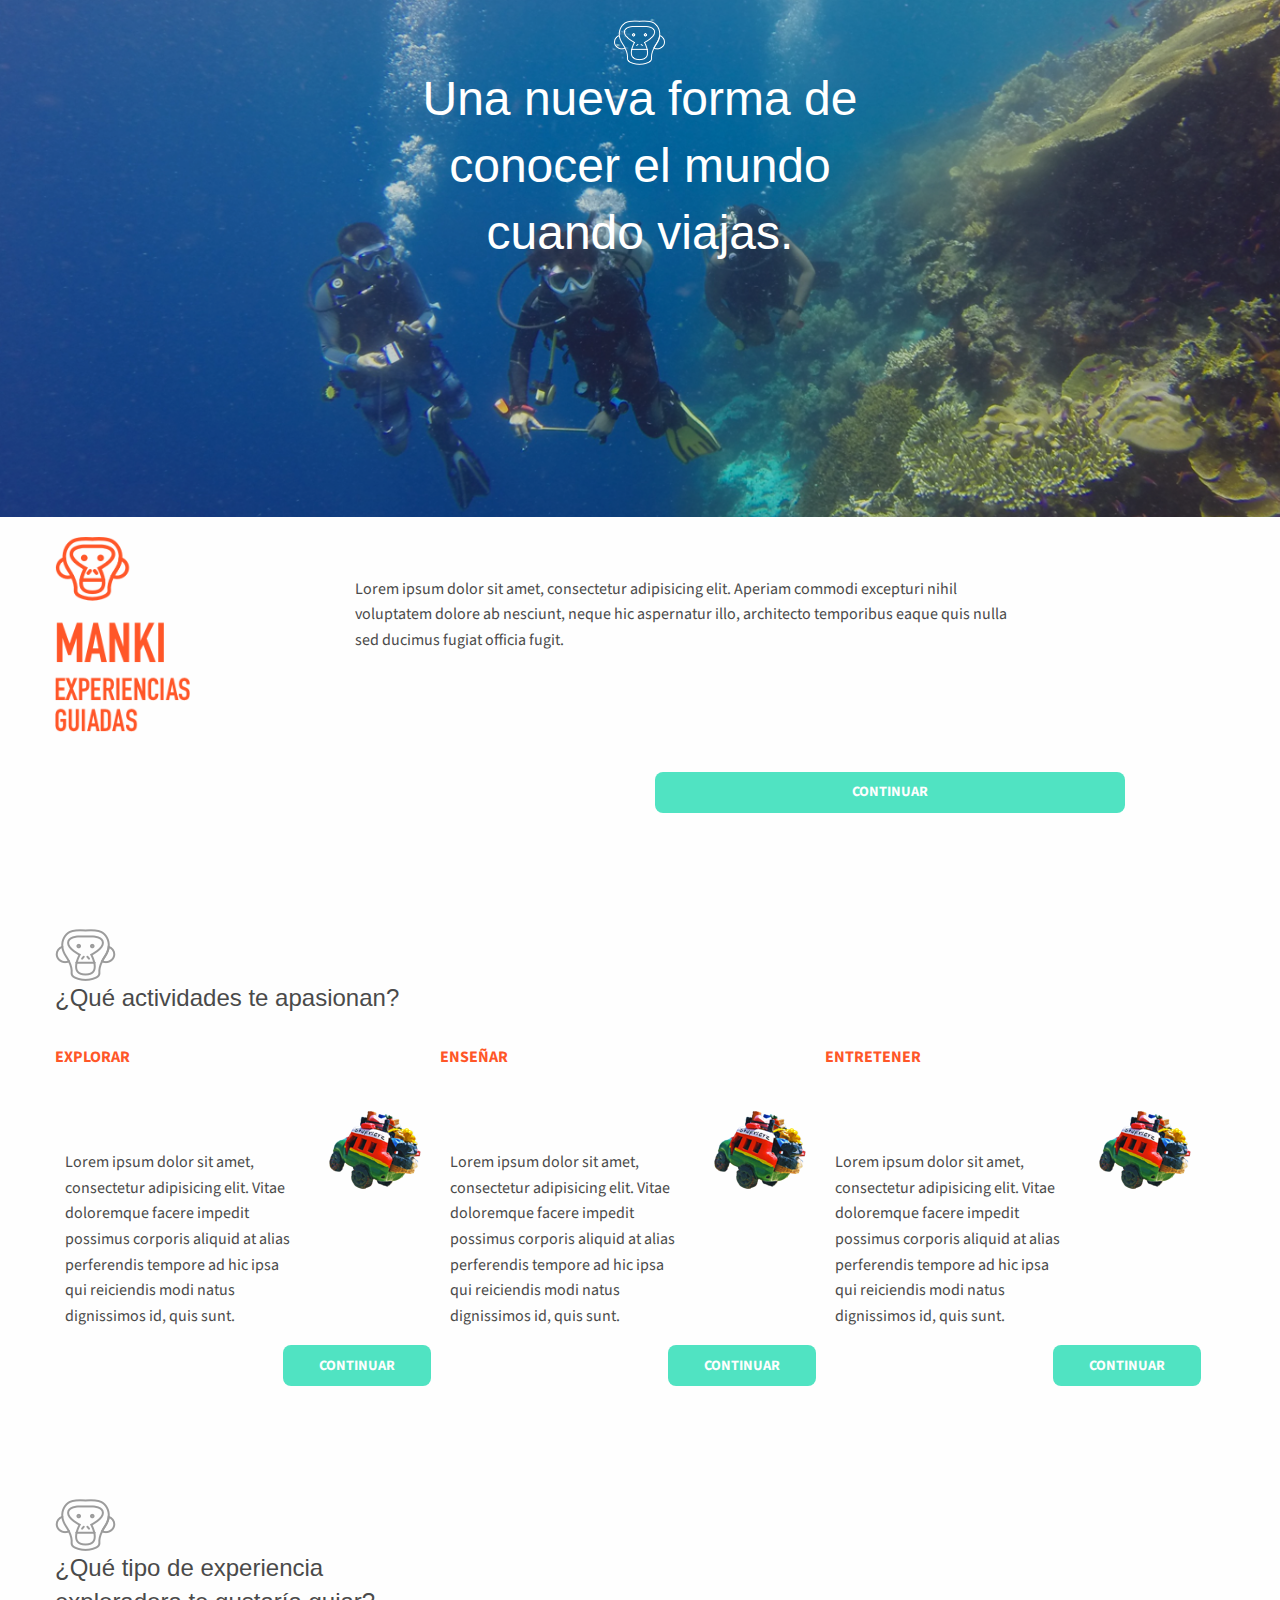
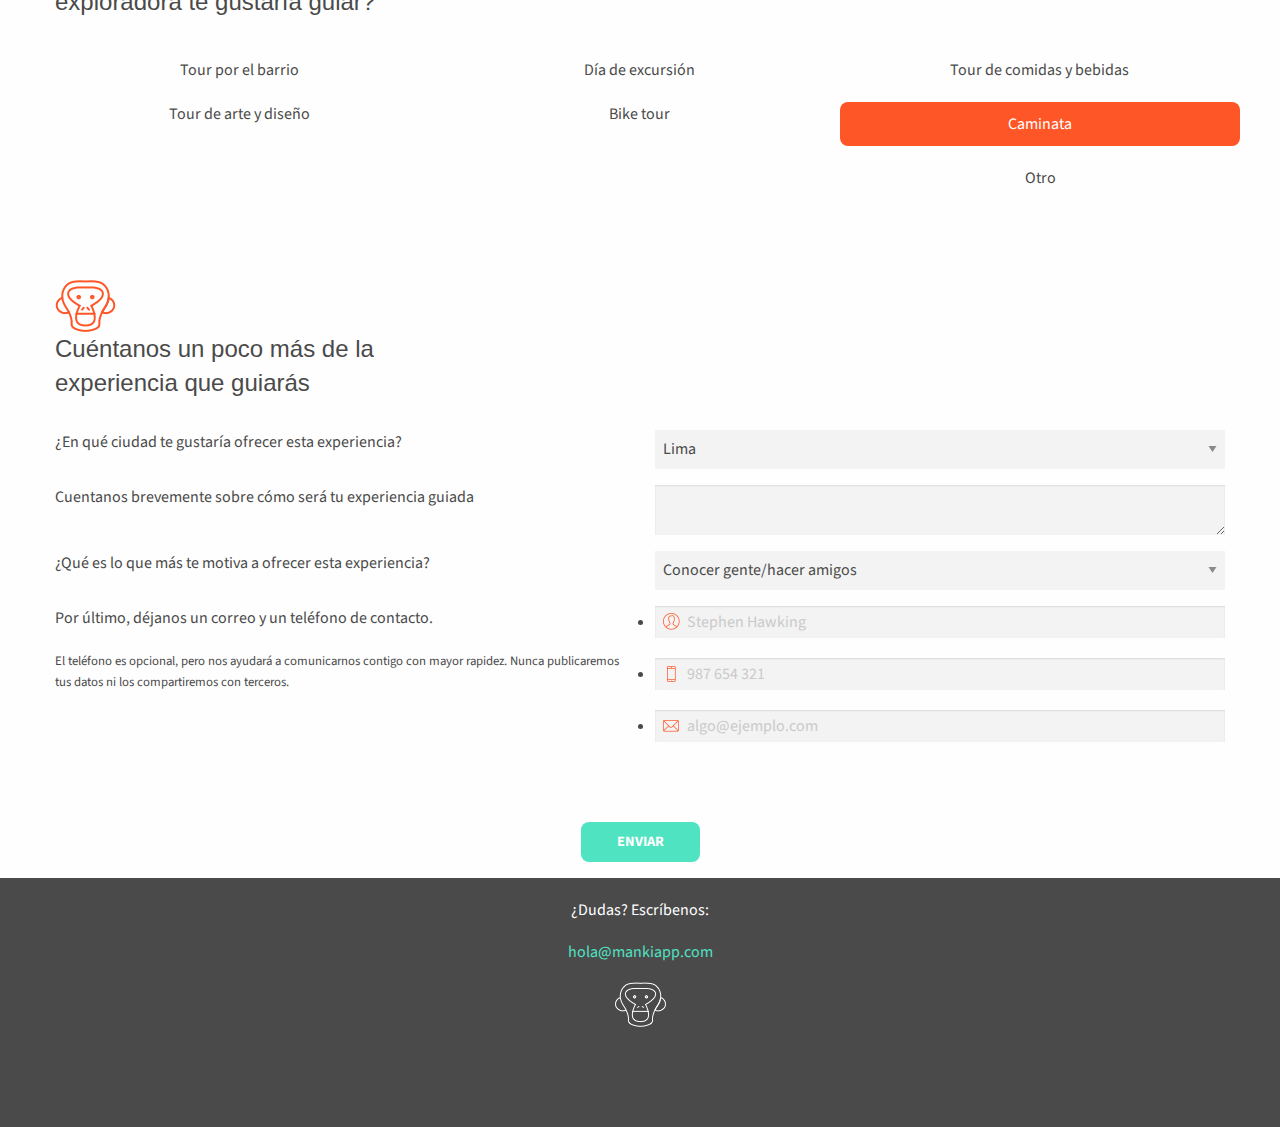
==== index.html @ 26b62fc5 "initial" ====
<!DOCTYPE html>
<html lang="es">
<head>
	<meta charset="UTF-8">
	<title>Manki Landing</title>
	<meta name="viewport" content="initial-scale=1, maximum-scale=1">
	<link href='https://fonts.googleapis.com/css?family=Source+Sans+Pro' rel='stylesheet' type='text/css'>
	<link rel="stylesheet" href="css/foundation.min.css">
	<link rel="stylesheet" href="css/main.css">
</head>
<body>
	<div class="main">
		<header>
			<div class="row">
				<div class="small-10 small-offset-1 column text-center">
					<div class="logo">
						<picture>
							<source srcset="img/manki_logo_blanco_2x.png" media="(min-width: 40em)">
							<img srcset="img/manki_logo_blanco.png" alt="Manki Logo">
						</picture>
					</div>
					<h1>
						Una nueva forma de <br>
						conocer el mundo <br>
						cuando viajas.
					</h1>
				</div>
			</div>
		</header>
		<section name="about">
			<div class="row">
				<div class="small-3 column">
					<img src="img/manki_exp_guiadas.png" alt="manki experiencias guiadas">
				</div>
				<div class="small-9 medium-7 column end">
					<p>Lorem ipsum dolor sit amet, consectetur adipisicing elit. Aperiam commodi excepturi nihil voluptatem dolore ab nesciunt, neque hic aspernatur illo, architecto temporibus eaque quis nulla sed ducimus fugiat officia fugit.</p>
				</div>
			</div>
			<div class="row">
				<div class="small-8 small-offset-2 medium-5 medium-offset-6 column end text-center">
					<button class="button success expanded" type="button">CONTINUAR</button>
				</div>				
			</div>
		</section>
		<section name="activity">
			<div class="row">
				<div class="small-12 column text-center medium-text-left">
					<picture class="hide-for-small-only">
							<source srcset="img/manki_logo_negro_2x.png" media="(min-width: 64em)">
							<img srcset="img/manki_logo_negro.png"  alt="logo negro">
					</picture>
					
					<h1>¿Qué actividades te apasionan?</h1>
				</div>
				<div class="small-12 column">
					<div class="row">
						<div class="small-12 column">
							<div class="tabs-element">
								<div class="tabs-menu">
									<ul>
										<li>
											<a href="" class="active">EXPLORAR</a>
										</li>
										<li class="text-center">
											<a href="">ENSEÑAR</a>
										</li>
										<li class="text-right">
											<a href="">ENTRETENER</a>
										</li>
									</ul>
								</div>
								<div class="tabs-content-element">
									<div class="content show">
										<div class="row">
											<div class="small-8 column">
												<p>Lorem ipsum dolor sit amet, consectetur adipisicing elit. Vitae doloremque facere impedit possimus corporis aliquid at alias perferendis tempore ad hic ipsa qui reiciendis modi natus dignissimos id, quis sunt.</p>
											</div>
											<div class="small-4 column">
												<img src="img/carrito.png" alt="">
											</div>
											<div class="small-12 column text-right">
												<button class="button success" type="button">CONTINUAR</button>
											</div>											
										</div>
									</div>
									<div class="content">
										<div class="row">
											<div class="small-8 column">
												<p>Lorem ipsum dolor sit amet, consectetur adipisicing elit. Vitae doloremque facere impedit possimus corporis aliquid at alias perferendis tempore ad hic ipsa qui reiciendis modi natus dignissimos id, quis sunt.</p>
											</div>
											<div class="small-4 column">
												<img src="img/carrito.png" alt="">
											</div>
											<div class="small-12 column text-right">
												<button class="button success" type="button">CONTINUAR</button>
											</div>											
										</div>
									</div>
									<div class="content">
										<div class="row">
											<div class="small-8 column">
												<p>Lorem ipsum dolor sit amet, consectetur adipisicing elit. Vitae doloremque facere impedit possimus corporis aliquid at alias perferendis tempore ad hic ipsa qui reiciendis modi natus dignissimos id, quis sunt.</p>
											</div>
											<div class="small-4 column">
												<img src="img/carrito.png" alt="">
											</div>
											<div class="small-12 column text-right">
												<button class="button success" type="button">CONTINUAR</button>
											</div>
										</div>
									</div>												
								</div>
							</div>						
						</div>
					</div>
					<div class="row" name="experience-type">
						<div class="small-12 column text-center medium-text-left">
							<picture >
									<source srcset="img/manki_logo_negro_2x.png" media="(min-width: 40em)">
									<img srcset="img/manki_logo_negro.png" alt="logo negro">
							</picture>							
							<h1>
								¿Qué tipo de experiencia <br>
								exploradora te gustaría guiar?
							</h1>
						</div>
						<div class="small-12 column text-center">
							<div class="row list">
								<div class="small-12 medium-4 column item">
									<a href="">Tour por el barrio</a>
								</div>
								<div class="small-12 medium-4 column item">
									<a href="">Día de excursión</a>
								</div>
								<div class="small-12  medium-4 column item">
									<a href="">Tour de comidas y bebidas</a>
								</div>
								<div class="small-12 medium-4 column item">
									<a href="">Tour de arte y diseño</a>
								</div>
								<div class="small-12 medium-4 column item">
									<a href="">Bike tour</a>
								</div>
								<div class="small-12 medium-4 column item active">
									<a href="">Caminata</a>
								</div>
								<div class="small-12 medium-4 medium-offset-8 column item">
									<a href="">Otro</a>
								</div>
							</div>
						</div>
					</div>					
				</div>
			</div>
		</section>
		<section name="instructor-about">
			<div class="row">
				<div class="small-12 column text-center medium-text-left">
					<div class="logo">						
						<picture >
								<source srcset="img/manki_logo_naranja_2x.png" media="(min-width: 40em)">
								<img srcset="img/manki_logo_naranja.png" alt="logo manki rojo">
						</picture>						
					</div>
					<h1>
						Cuéntanos un poco más de la <br>
						experiencia que guiarás
					</h1>
				</div>
			</div>
			<div class="row">
				<div class="small-12 medium-6 column text-center medium-text-left">
					<p class="subtitle">
						¿En qué ciudad te gustaría ofrecer esta experiencia?
					</p>
				</div>
				<div class="small-12 medium-6 column">
					<select name="ciudad" id="">
						<option value="0">Lima</option>
					</select>
				</div>
			</div>
			<div class="row">
				<div class="small-12 medium-6 column text-center medium-text-left">
					<p class="subtitle">
						Cuentanos brevemente sobre cómo será tu experiencia guiada
					</p>
				</div>
				<div class="small-12 medium-6 column">
					<textarea name="desc" placeholder="Ej: Haré un tour por mi barrio, mostrando los lugares que cuentan historias de mi ciudad. Además, invitaré un plato típico.">
					</textarea>
				</div>
			</div>
			<div class="row">
				<div class="small-12 medium-6 column text-center medium-text-left">
					<p class="subtitle">
						¿Qué es lo que más te motiva a ofrecer esta experiencia?
					</p>
				</div>
				<div class="small-12 medium-6 column text-center medium-text-left">
					<select name="motive" id="">
						<option value="0">Conocer gente/hacer amigos</option>
					</select>
				</div>
			</div>
			<div class="row">
				<div class="small-12 medium-6 column text-center medium-text-left">
					<p class="title">Por último, déjanos un correo y un teléfono de contacto.</p>
					<p>El teléfono es opcional, pero nos ayudará a comunicarnos contigo con mayor rapidez.
						Nunca publicaremos tus datos ni los compartiremos con terceros.
					</p>
				</div>
				<div class="small-12 medium-6 column">
					<ul>
						<li>
							<div class="input">
								<div class="clearbox"></div>
								<i class="icon user"></i>
								<input type="text" name="name" required placeholder="Stephen Hawking">
							</div>
						</li>
						<li>
							<div class="input">
								<i class="icon phone"></i>
								<input type="text" name="phone" required placeholder="987 654 321">
							</div>
						</li>
						<li>
							<div class="input">
								<i class="icon email"></i>
								<input type="email" name="mail" required placeholder="algo@ejemplo.com">
							</div>
						</li>
					</ul>
				</div>
				<div class="small-12 text-center">
					<button class="button success" type="button">ENVIAR</button>
				</div>
			</div>
		</section>
		<footer>
			<div class="row">
				<div class="small-12 column text-center">
					<p>¿Dudas? Escríbenos:</p>
					<p>hola@mankiapp.com</p>
					<div class="logo">
						<picture >
								<source srcset="img/manki_logo_blanco_2x.png" media="(min-width: 40em)">
								<img srcset="img/manki_logo_blanco.png" alt="logo manki blanco">
						</picture>						
					</div>
				</div>
			</div>
		</footer>
	</div>
	<script src="js/picture.min.js"></script>
</body>
</html>
---- css/main.css ----
button {
  background-color: #50e3c2 !important;
  border-radius: 8px !important;
  padding-left: 35px !important;
  padding-right: 35px !important;
  width: auto;
  font-weight: bold;
}
input,
textarea,
select {
  background-color: #f3f3f3 !important;
  color: #4a4a4a !important;
  border: 0 !important ;
}
input {
  padding-left: 20px;
}
ul {
  margin: 0;
  padding: 0;
}
ul li {
  margin-bottom: 20px;
}
.input {
  height: 32px;
  width: 100%;
  position: relative;
}
.input .icon,
.input input {
  height: 32px;
}
.input .icon {
  width: 32px;
  position: absolute;
  top: 0;
  left: 0;
  background-repeat: no-repeat;
  background-position: center center;
}
.input .icon.email {
  background-image: url(../img/email_icon.png);
}
.input .icon.phone {
  background-image: url(../img/phone_icon.png);
}
.input .icon.user {
  background-image: url(../img/user_icon.png);
}
.input input {
  width: 100%;
  margin: 0;
  padding: 0;
  text-indent: 32px;
}
.tabs-element {
  border: 0 !important;
}
.tabs-element .tabs-menu li {
  display: inline-block;
  width: 33%;
  margin-right: -4px;
  font-weight: bold;
  border-bottom: 0 !important;
  color: inherit;
}
.tabs-element .tabs-menu li a {
  color: #d3d3d3;
}
.tabs-element .tabs-menu li a.active {
  color: #ff5628;
}
.tabs-element .tabs-content-element .content {
  display: none;
}
.tabs-element .tabs-content-element .content p {
  margin-top: 40px;
}
.tabs-element .tabs-content-element .content.show {
  display: block;
}
body,
html {
  font-size: 16px;
  color: #4a4a4a;
  font-family: 'Source Sans Pro', sans-serif;
}
.main header {
  padding-top: 20px;
  background-image: url(../img/header_bg.png);
  background-repeat: no-repeat;
  background-size: 100%;
  color: white;
}
.main header h1 {
  margin-bottom: 250px;
}
.main [name="about"] {
  padding-top: 20px;
}
.main [name="about"] img {
  width: 50%;
}
.main [name="about"] button {
  margin-top: 40px;
}
.main [name="experience-type"] {
  margin-top: 80px;
}
.main [name="experience-type"] .item {
  margin-top: 10px;
  margin-bottom: 10px;
  border-bottom: 1px dotted #4a4a4a;
}
.main [name="experience-type"] .item a {
  color: #4a4a4a;
}
.main [name="experience-type"] .item.active {
  padding: 10px;
  border-radius: 8px;
  background-color: #ff5628;
}
.main [name="experience-type"] .item.active a {
  color: white;
}
.main [name="experience-type"] .item:first-child {
  margin-top: 0;
}
.main [name="instructor-about"] {
  padding-top: 80px;
}
.main [name="instructor-about"] h1 {
  font-size: 1rem;
}
.main [name="instructor-about"] p.title {
  margin-bottom: 20px;
  margin-top: 30px;
}
.main [name="instructor-about"] p.title + p {
  font-size: 0.8rem;
}
.main [name="instructor-about"] p.subtitle {
  margin-top: 25px;
  margin-bottom: 15px;
}
.main [name="activity"] {
  padding-top: 100px;
}
.main [name="activity"] h1 {
  font-size: 1rem;
  margin-bottom: 30px;
}
.main [name="activity"] li {
  padding-bottom: 10px;
  border-bottom: 1px dotted #4a4a4a;
}
.main [name="activity"] li:last-child {
  border-bottom: 0;
}
.main footer {
  background-color: #4a4a4a;
  padding-top: 20px;
}
.main footer p {
  color: white;
}
.main footer p + p {
  color: #50e3c2;
}
.main footer .logo {
  margin-bottom: 100px;
}
@media screen and (min-width: 40em) {
  .main header {
    background-image: url(../img/header_bg_2x.png);
  }
  .main [name="about"] p {
    margin-top: 40px;
  }
  .main [name="instructor-about"] h1 {
    font-size: 1.5rem;
    margin-bottom: 30px;
  }
  .main [name="instructor-about"] p.subtitle {
    margin: 0;
    height: 32px;
  }
  .main [name="instructor-about"] p.title {
    margin-top: 0;
  }
  .main [name="instructor-about"] button {
    margin-top: 60px;
  }
  .main [name="experience-type"] h1 {
    font-size: 1.5rem;
  }
  .main [name="experience-type"] .item {
    border-bottom: 0;
  }
  .main [name="experience-type"] .item:first-child {
    margin-top: 10px;
  }
}
@media screen and (min-width: 64em) {
  .tabs-element .tabs-menu li {
    text-align: left;
  }
  .tabs-element .tabs-menu li a {
    color: #ff5628;
  }
  .tabs-element .tabs-content-element .content {
    display: inline-block !important;
    width: 33%;
    margin-right: -4px;
    padding: 10px;
  }
  .main [name="activity"] h1 {
    font-size: 1.5rem;
  }
}
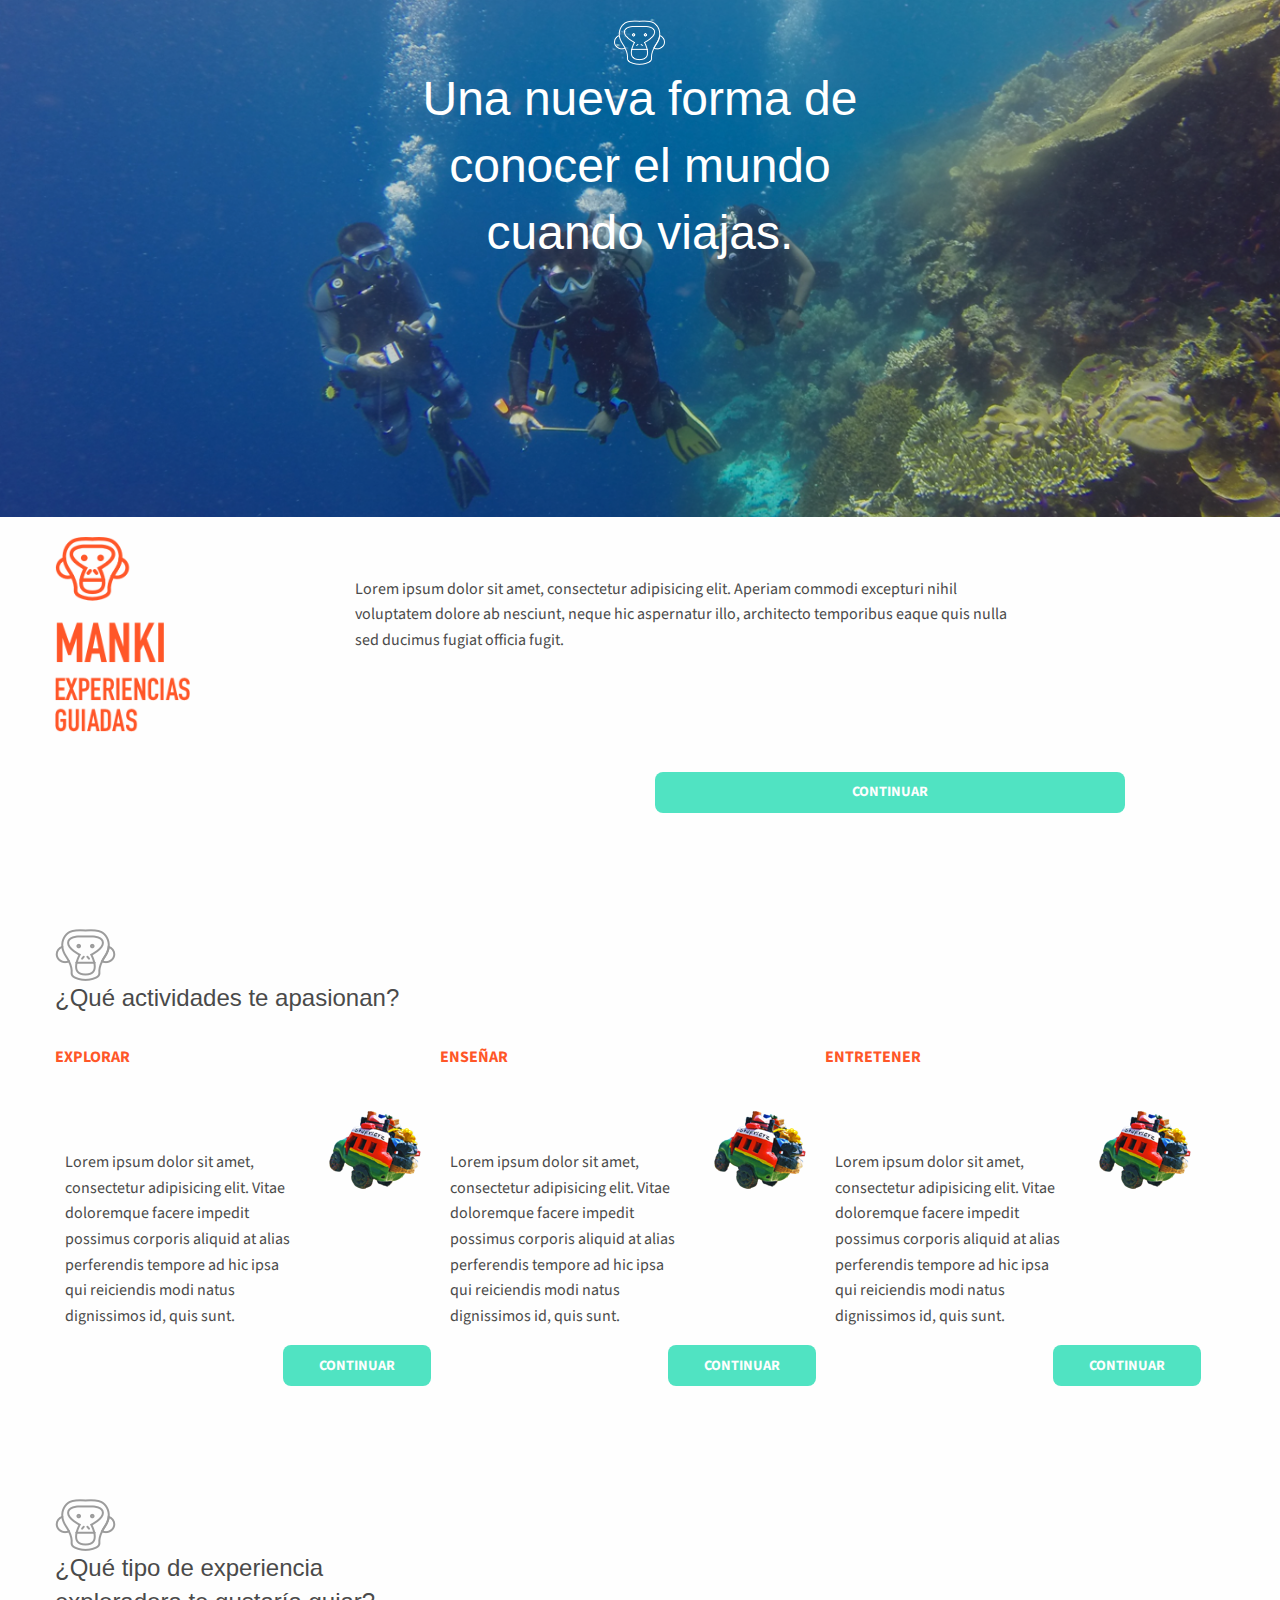
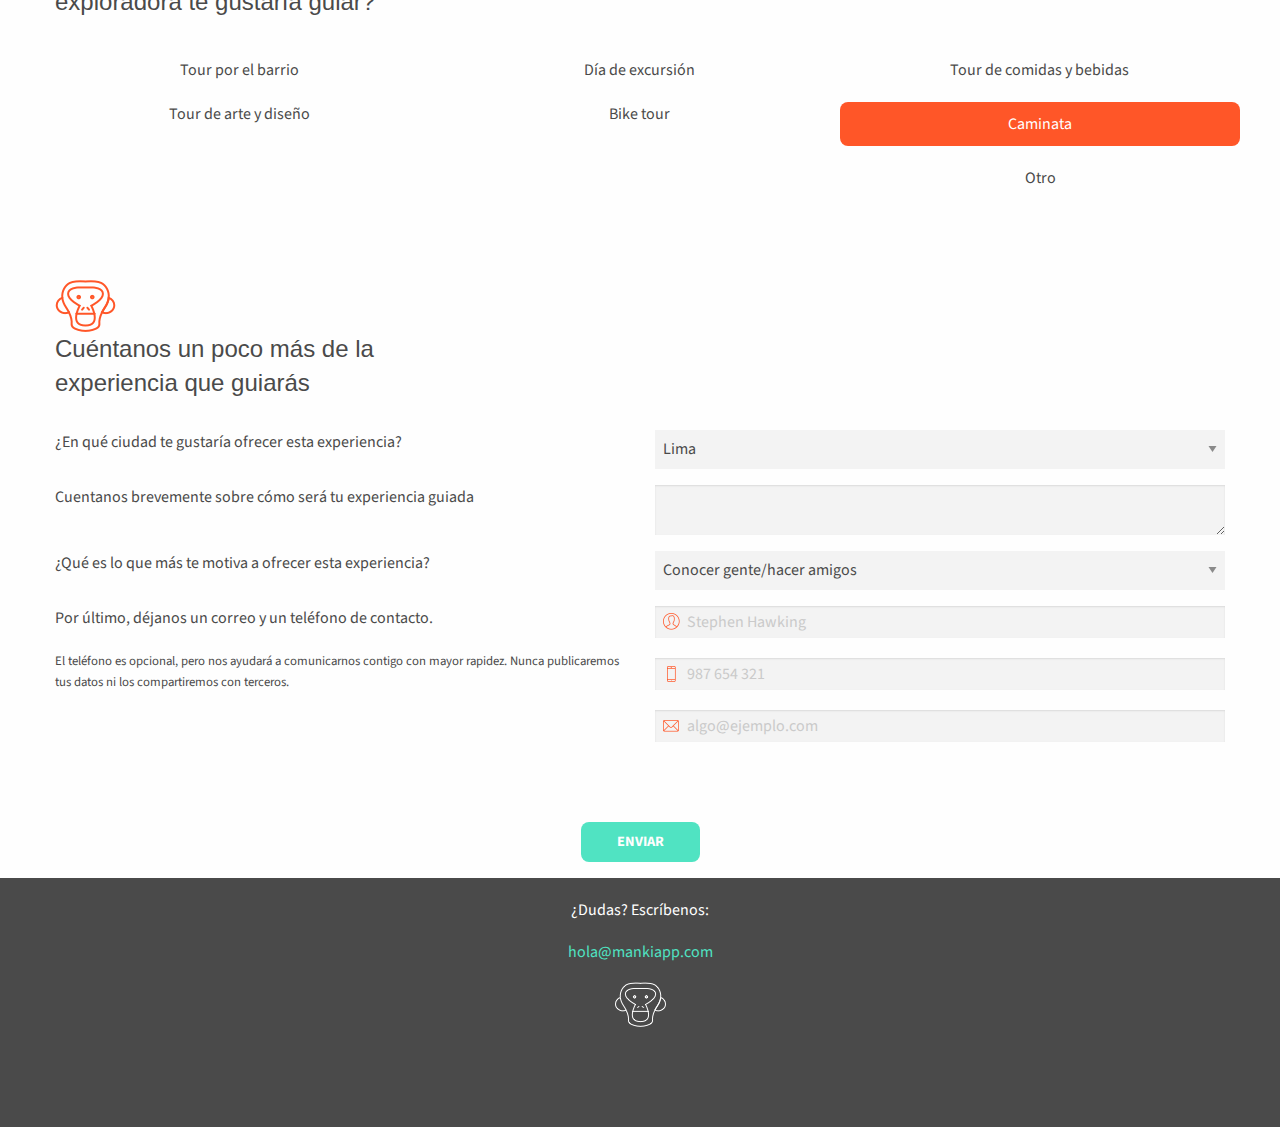
==== commit 1fab2dc8: "registro base en parse" ====
--- a/index.html
+++ b/index.html
@@ -9,7 +9,7 @@
 	<link rel="stylesheet" href="css/main.css">
 </head>
 <body>
-	<div class="main">
+	<form method="POST" action="#" class="main">
 		<header>
 			<div class="row">
 				<div class="small-10 small-offset-1 column text-center">
@@ -59,13 +59,13 @@
 								<div class="tabs-menu">
 									<ul>
 										<li>
-											<a href="" class="active">EXPLORAR</a>
+											<a href="#" class="active">EXPLORAR</a>
 										</li>
 										<li class="text-center">
-											<a href="">ENSEÑAR</a>
+											<a href="#">ENSEÑAR</a>
 										</li>
 										<li class="text-right">
-											<a href="">ENTRETENER</a>
+											<a href="#">ENTRETENER</a>
 										</li>
 									</ul>
 								</div>
@@ -79,7 +79,7 @@
 												<img src="img/carrito.png" alt="">
 											</div>
 											<div class="small-12 column text-right">
-												<button class="button success" type="button">CONTINUAR</button>
+												<button class="button success" type="button" onclick="user.setActivity('explorar')">CONTINUAR</button>
 											</div>											
 										</div>
 									</div>
@@ -92,7 +92,7 @@
 												<img src="img/carrito.png" alt="">
 											</div>
 											<div class="small-12 column text-right">
-												<button class="button success" type="button">CONTINUAR</button>
+												<button class="button success" type="button" onclick="user.setActivity('enseñar')">CONTINUAR</button>
 											</div>											
 										</div>
 									</div>
@@ -105,7 +105,7 @@
 												<img src="img/carrito.png" alt="">
 											</div>
 											<div class="small-12 column text-right">
-												<button class="button success" type="button">CONTINUAR</button>
+												<button class="button success" type="button" onclick="user.setActivity('entretener')">CONTINUAR</button>
 											</div>
 										</div>
 									</div>												
@@ -234,7 +234,7 @@
 					</ul>
 				</div>
 				<div class="small-12 text-center">
-					<button class="button success" type="button">ENVIAR</button>
+					<button class="button success" type="submit">ENVIAR</button>
 				</div>
 			</div>
 		</section>
@@ -252,7 +252,124 @@
 				</div>
 			</div>
 		</footer>
-	</div>
+	</form>
 	<script src="js/picture.min.js"></script>
+	<script src="http://www.parsecdn.com/js/parse-latest.js"></script>
+	<script>
+		Parse.initialize('myAppId')
+		Parse.serverURL='http://54.175.72.64:1337/parse';
+		function save(){
+			var obj = new Parse.Object('GameScore');
+			obj.set('score',1332);
+			obj.save().then(function(obj) {
+				console.log(obj.toJSON());
+				var query = new Parse.Query('GameScore');
+				query.get(obj.id).then(function(objAgain) {
+					console.log(objAgain.toJSON());
+				}, function(err) {console.log(err); });
+			}, function(err) { console.log(err); });
+		}
+	</script>
+	<script>
+		function MankiUser(){
+			var activity; // explorar,enseñar,entretener
+			var experience;// tour por el barrio,día de excursion, tour de comidas y bebidas,tour de arte y diseño,bike tour,caminata,otro
+			var city ; // Lima
+			var aboutExperience;
+			var motive; // conocer gente/hacer amigos
+			var contact
+			return {
+				setActivity:function(str){
+					this.activity = str
+				}
+				,setExperience:function(str){
+					this.experience = str
+				}
+				,setCity:function(str){
+					this.city=str;
+				}
+				,setAbout:function(str){
+					this.aboutExperience = str;
+				}
+				,setMotive:function(str){
+					this.motive=str;
+				}
+				,setContact:function(n,p,m){
+					this.contact={
+						name  : n
+						,phone : p
+						,mail  : m
+					}
+				}				
+				,getAll:function(){
+					return{
+						activity:this.activity
+						,experience:this.experience
+						,city:this.city
+						,about:this.aboutExperience
+						,motive:this.motive
+						,contact:this.contact
+					}
+				}
+			}
+		}
+		var user = new MankiUser();
+		addEventListener("load",function(){
+			var links= document.getElementsByTagName("a");
+			for (var i=0;i<links.length;i++){
+				links[i].addEventListener("click",function(e){
+					e.preventDefault();
+				})
+			}
+		});	
+		var experiencesType =document.querySelectorAll('.item>a');
+		[].forEach.call(experiencesType,function(item){
+			item.addEventListener('click',function(){
+				user.setExperience(this.textContent);
+			})
+		})	
+		function setCity(){
+			user.setCity(document.querySelector('select[name="ciudad"]').options.selectedIndex);
+		}
+		function setAbout(){
+			user.setAbout(document.querySelector('textarea').value.trim());
+		}
+		function setMotive(){
+			user.setMotive(document.querySelector('select[name="motive"]').options.selectedIndex);
+		}
+		function setContact(){
+			var name = document.querySelector('input[name="name"]').value.trim();
+			var phone = document.querySelector('input[name="phone"]').value.trim()
+			var email = document.querySelector('input[name="mail"]').value.trim()
+			user.setContact(name,phone,email);
+		}
+		function prepareForm(e){
+			e.preventDefault();
+			setCity();
+			setAbout();
+			setMotive();
+			setContact();
+			saveUser();
+		}	
+		function saveUser(){
+			var MankiUser = Parse.Object.extend("MankiUser");
+			var token = new MankiUser();
+
+			token.save(user.getAll(), {
+			success: function(u) {
+				// Execute any logic that should take place after the object is saved.
+				//alert('New object created with objectId: ' + gameScore.id);
+				console.log(u)
+				alert('Gracias por registrarte');
+			},
+			error: function(gameScore, error) {
+				// Execute any logic that should take place if the save fails.
+				// error is a Parse.Error with an error code and message.
+				console.log(error.message);
+			}
+			});			
+		}
+		document.querySelector('form').addEventListener('submit',prepareForm);	
+	</script>
 </body>
 </html>--- a/css/main.css
+++ b/css/main.css
@@ -16,6 +16,9 @@
 input {
   padding-left: 20px;
 }
+li {
+  list-style-type: none;
+}
 ul {
   margin: 0;
   padding: 0;
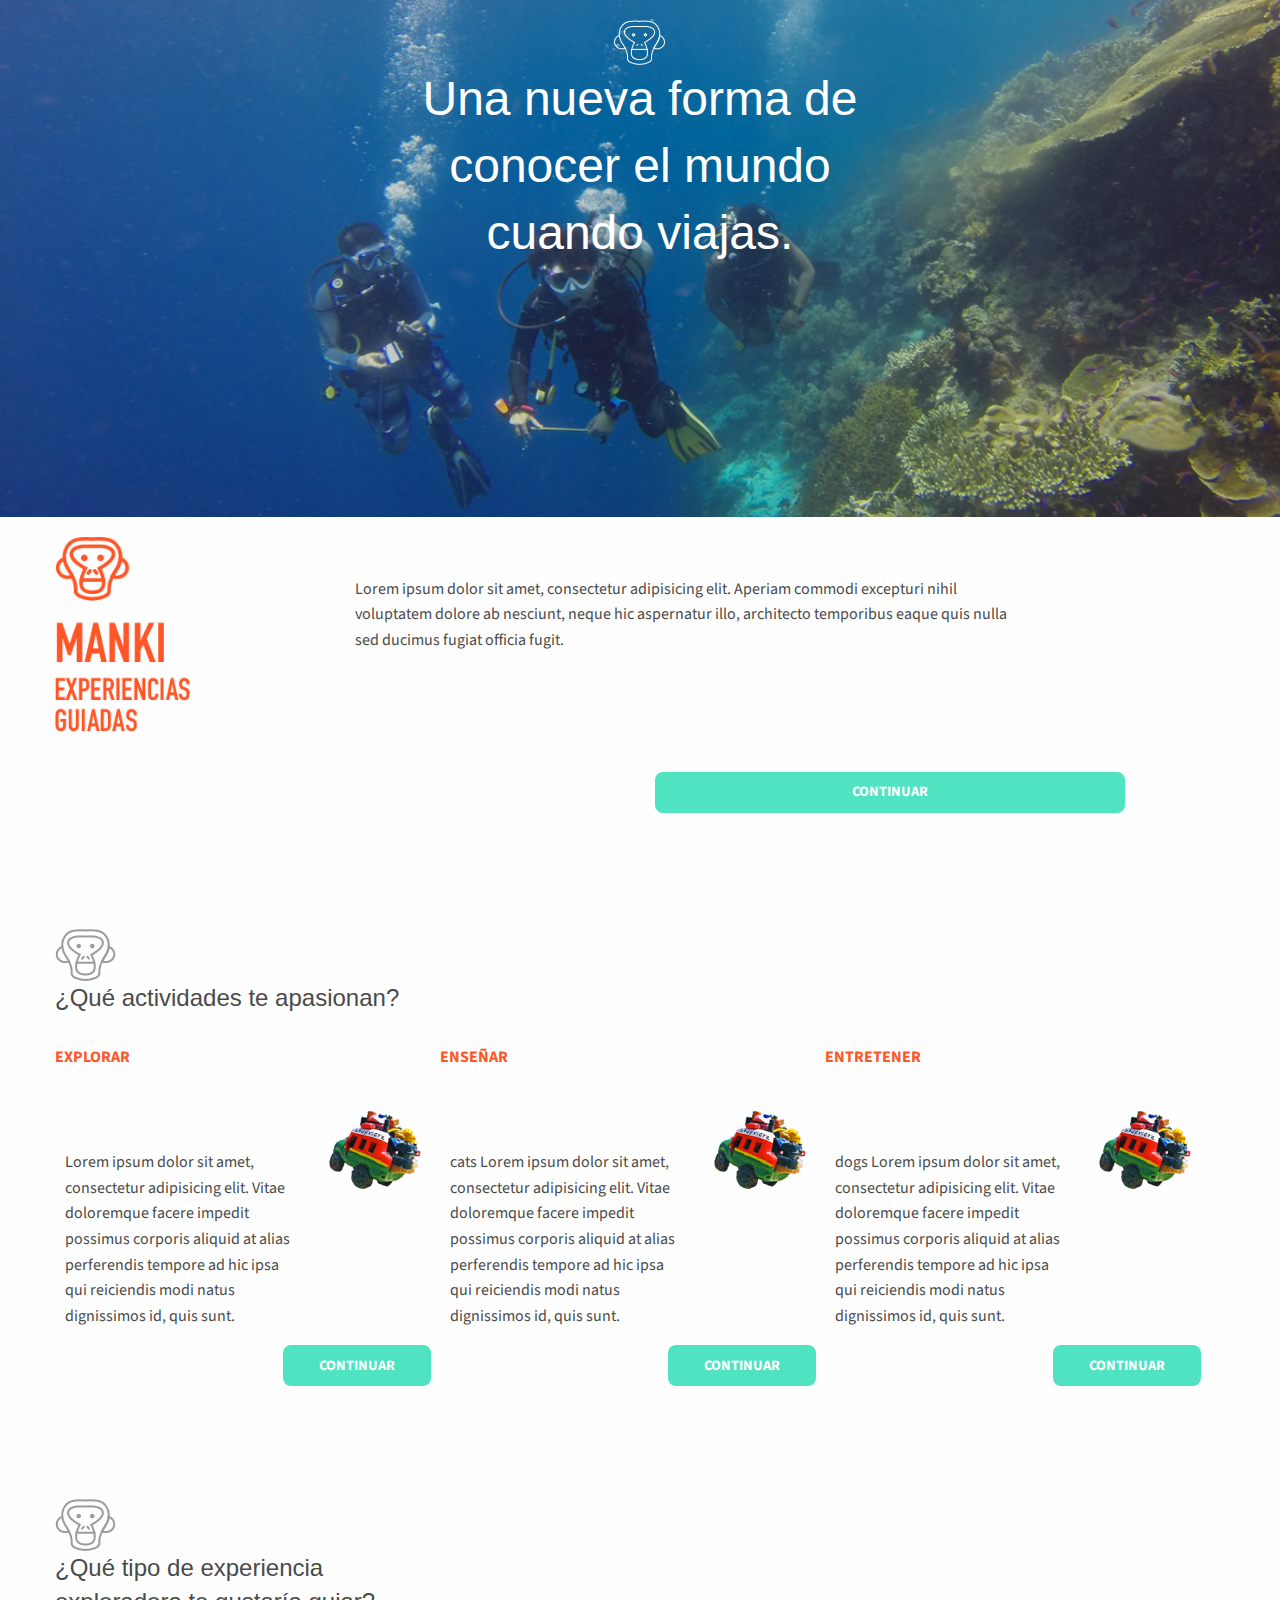
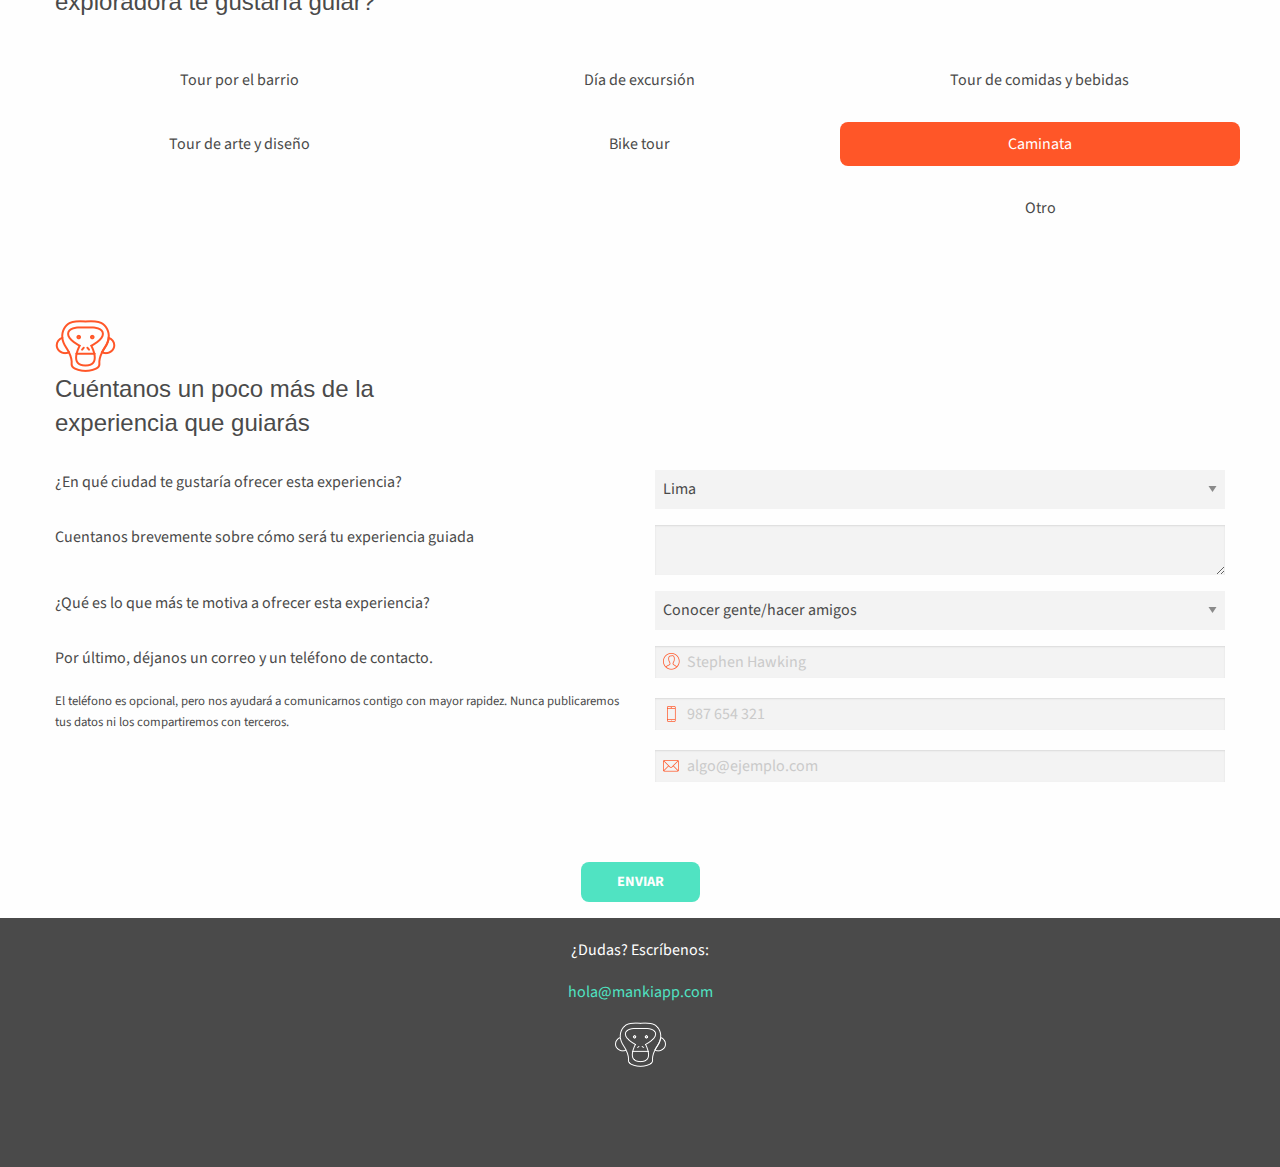
==== commit 4c52b2a7: "update: tabs and lists" ====
--- a/index.html
+++ b/index.html
@@ -59,18 +59,18 @@
 								<div class="tabs-menu">
 									<ul>
 										<li>
-											<a href="#" class="active">EXPLORAR</a>
+											<a href="#" data-content="c1" class="active">EXPLORAR</a>
 										</li>
 										<li class="text-center">
-											<a href="#">ENSEÑAR</a>
+											<a href="#" data-content="c2" >ENSEÑAR</a>
 										</li>
 										<li class="text-right">
-											<a href="#">ENTRETENER</a>
+											<a href="#" data-content="c3" >ENTRETENER</a>
 										</li>
 									</ul>
 								</div>
 								<div class="tabs-content-element">
-									<div class="content show">
+									<div class="content show" data-target="c1">
 										<div class="row">
 											<div class="small-8 column">
 												<p>Lorem ipsum dolor sit amet, consectetur adipisicing elit. Vitae doloremque facere impedit possimus corporis aliquid at alias perferendis tempore ad hic ipsa qui reiciendis modi natus dignissimos id, quis sunt.</p>
@@ -83,10 +83,10 @@
 											</div>											
 										</div>
 									</div>
-									<div class="content">
+									<div class="content" data-target="c2">
 										<div class="row">
 											<div class="small-8 column">
-												<p>Lorem ipsum dolor sit amet, consectetur adipisicing elit. Vitae doloremque facere impedit possimus corporis aliquid at alias perferendis tempore ad hic ipsa qui reiciendis modi natus dignissimos id, quis sunt.</p>
+												<p>cats Lorem ipsum dolor sit amet, consectetur adipisicing elit. Vitae doloremque facere impedit possimus corporis aliquid at alias perferendis tempore ad hic ipsa qui reiciendis modi natus dignissimos id, quis sunt.</p>
 											</div>
 											<div class="small-4 column">
 												<img src="img/carrito.png" alt="">
@@ -96,10 +96,10 @@
 											</div>											
 										</div>
 									</div>
-									<div class="content">
+									<div class="content" data-target="c3">
 										<div class="row">
 											<div class="small-8 column">
-												<p>Lorem ipsum dolor sit amet, consectetur adipisicing elit. Vitae doloremque facere impedit possimus corporis aliquid at alias perferendis tempore ad hic ipsa qui reiciendis modi natus dignissimos id, quis sunt.</p>
+												<p>dogs Lorem ipsum dolor sit amet, consectetur adipisicing elit. Vitae doloremque facere impedit possimus corporis aliquid at alias perferendis tempore ad hic ipsa qui reiciendis modi natus dignissimos id, quis sunt.</p>
 											</div>
 											<div class="small-4 column">
 												<img src="img/carrito.png" alt="">
@@ -322,12 +322,32 @@
 				})
 			}
 		});	
-		var experiencesType =document.querySelectorAll('.item>a');
+		var experiencesType =document.querySelectorAll('.item');
 		[].forEach.call(experiencesType,function(item){
 			item.addEventListener('click',function(){
 				user.setExperience(this.textContent);
+				var i =document.querySelectorAll('.item');
+				[].forEach.call(i,function(item){
+					item.setAttribute('class','small-12 medium-4 column item')
+				});
+				this.setAttribute('class','small-12 medium-4 column item active')
 			})
 		})	
+		
+		var li =document.querySelectorAll('.tabs-menu li a');
+		[].forEach.call(li,function(item){
+			item.addEventListener('click',function(){
+				var i =document.querySelectorAll('.tabs-menu li a');
+				[].forEach.call(i,function(item){
+					item.setAttribute('class','')
+				});
+				document.querySelector('.content.show').setAttribute('class','content')
+				var target = this.getAttribute('data-content');
+				document.querySelector('[data-target="'+target+'"]').setAttribute('class','content show')
+				this.setAttribute('class','active');
+			})
+		})		
+		
 		function setCity(){
 			user.setCity(document.querySelector('select[name="ciudad"]').options.selectedIndex);
 		}
--- a/css/main.css
+++ b/css/main.css
@@ -116,12 +116,12 @@
   margin-top: 10px;
   margin-bottom: 10px;
   border-bottom: 1px dotted #4a4a4a;
+  padding: 10px;
 }
 .main [name="experience-type"] .item a {
   color: #4a4a4a;
 }
 .main [name="experience-type"] .item.active {
-  padding: 10px;
   border-radius: 8px;
   background-color: #ff5628;
 }
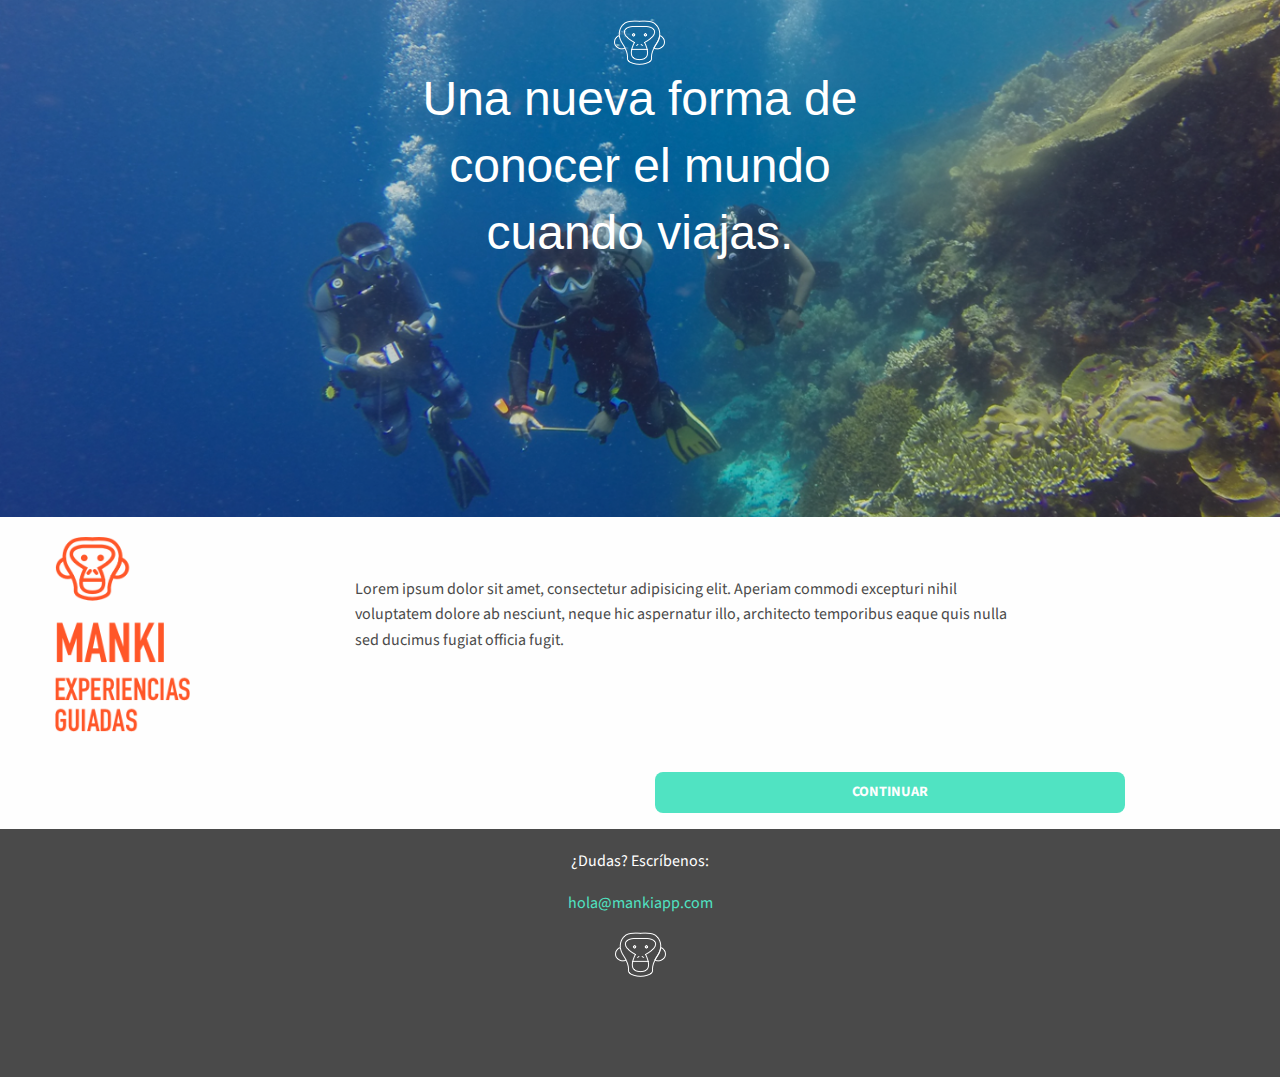
==== commit 069db240: "ch: jquery native" ====
--- a/index.html
+++ b/index.html
@@ -79,7 +79,7 @@
 												<img src="img/carrito.png" alt="">
 											</div>
 											<div class="small-12 column text-right">
-												<button class="button success" type="button" onclick="user.setActivity('explorar')">CONTINUAR</button>
+												<button class="button success" type="button" onclick="window.user.activity='explorar'">CONTINUAR</button>
 											</div>											
 										</div>
 									</div>
@@ -92,7 +92,7 @@
 												<img src="img/carrito.png" alt="">
 											</div>
 											<div class="small-12 column text-right">
-												<button class="button success" type="button" onclick="user.setActivity('enseñar')">CONTINUAR</button>
+												<button class="button success" type="button" onclick="window.user.activity='enseñar'">CONTINUAR</button>
 											</div>											
 										</div>
 									</div>
@@ -105,7 +105,7 @@
 												<img src="img/carrito.png" alt="">
 											</div>
 											<div class="small-12 column text-right">
-												<button class="button success" type="button" onclick="user.setActivity('entretener')">CONTINUAR</button>
+												<button class="button success" type="button" onclick="window.user.activity='entretener'">CONTINUAR</button>
 											</div>
 										</div>
 									</div>												
@@ -187,8 +187,7 @@
 					</p>
 				</div>
 				<div class="small-12 medium-6 column">
-					<textarea name="desc" placeholder="Ej: Haré un tour por mi barrio, mostrando los lugares que cuentan historias de mi ciudad. Además, invitaré un plato típico.">
-					</textarea>
+					<textarea name="desc" rows="5" placeholder="Ej: Haré un tour por mi barrio, mostrando los lugares que cuentan historias de mi ciudad. Además, invitaré un plato típico."></textarea>
 				</div>
 			</div>
 			<div class="row">
@@ -255,141 +254,71 @@
 	</form>
 	<script src="js/picture.min.js"></script>
 	<script src="http://www.parsecdn.com/js/parse-latest.js"></script>
+	<script src="https://code.jquery.com/jquery-1.12.3.min.js"></script>
 	<script>
 		Parse.initialize('myAppId')
 		Parse.serverURL='http://54.175.72.64:1337/parse';
-		function save(){
-			var obj = new Parse.Object('GameScore');
-			obj.set('score',1332);
-			obj.save().then(function(obj) {
-				console.log(obj.toJSON());
-				var query = new Parse.Query('GameScore');
-				query.get(obj.id).then(function(objAgain) {
-					console.log(objAgain.toJSON());
-				}, function(err) {console.log(err); });
-			}, function(err) { console.log(err); });
-		}
 	</script>
 	<script>
-		function MankiUser(){
-			var activity; // explorar,enseñar,entretener
-			var experience;// tour por el barrio,día de excursion, tour de comidas y bebidas,tour de arte y diseño,bike tour,caminata,otro
-			var city ; // Lima
-			var aboutExperience;
-			var motive; // conocer gente/hacer amigos
-			var contact
-			return {
-				setActivity:function(str){
-					this.activity = str
-				}
-				,setExperience:function(str){
-					this.experience = str
-				}
-				,setCity:function(str){
-					this.city=str;
-				}
-				,setAbout:function(str){
-					this.aboutExperience = str;
-				}
-				,setMotive:function(str){
-					this.motive=str;
-				}
-				,setContact:function(n,p,m){
-					this.contact={
-						name  : n
-						,phone : p
-						,mail  : m
-					}
-				}				
-				,getAll:function(){
-					return{
-						activity:this.activity
-						,experience:this.experience
-						,city:this.city
-						,about:this.aboutExperience
-						,motive:this.motive
-						,contact:this.contact
-					}
-				}
-			}
-		}
-		var user = new MankiUser();
-		addEventListener("load",function(){
-			var links= document.getElementsByTagName("a");
-			for (var i=0;i<links.length;i++){
-				links[i].addEventListener("click",function(e){
-					e.preventDefault();
-				})
-			}
-		});	
-		var experiencesType =document.querySelectorAll('.item');
-		[].forEach.call(experiencesType,function(item){
-			item.addEventListener('click',function(){
-				user.setExperience(this.textContent);
-				var i =document.querySelectorAll('.item');
-				[].forEach.call(i,function(item){
-					item.setAttribute('class','small-12 medium-4 column item')
-				});
-				this.setAttribute('class','small-12 medium-4 column item active')
-			})
-		})	
-		
-		var li =document.querySelectorAll('.tabs-menu li a');
-		[].forEach.call(li,function(item){
-			item.addEventListener('click',function(){
-				var i =document.querySelectorAll('.tabs-menu li a');
-				[].forEach.call(i,function(item){
-					item.setAttribute('class','')
-				});
-				document.querySelector('.content.show').setAttribute('class','content')
-				var target = this.getAttribute('data-content');
+		window.user = {};
+		$(document).on("ready",function(){
+			$("a").on('click',function(e){
+				e.preventDefault();
+			});
+			$(".item").on('click',function(){
+				$(".item").removeClass('active');
+				$(this).addClass('active');
+			});
+			$(".tabs-menu li a").on('click',function(){
+				$(".tabs-menu li a").attr('class','');
+				document.querySelector('.content.show').setAttribute('class','content');
+				var target = $(this).attr('data-content');
 				document.querySelector('[data-target="'+target+'"]').setAttribute('class','content show')
-				this.setAttribute('class','active');
-			})
-		})		
-		
-		function setCity(){
-			user.setCity(document.querySelector('select[name="ciudad"]').options.selectedIndex);
-		}
-		function setAbout(){
-			user.setAbout(document.querySelector('textarea').value.trim());
-		}
-		function setMotive(){
-			user.setMotive(document.querySelector('select[name="motive"]').options.selectedIndex);
-		}
-		function setContact(){
-			var name = document.querySelector('input[name="name"]').value.trim();
-			var phone = document.querySelector('input[name="phone"]').value.trim()
-			var email = document.querySelector('input[name="mail"]').value.trim()
-			user.setContact(name,phone,email);
-		}
-		function prepareForm(e){
-			e.preventDefault();
-			setCity();
-			setAbout();
-			setMotive();
-			setContact();
-			saveUser();
-		}	
-		function saveUser(){
-			var MankiUser = Parse.Object.extend("MankiUser");
-			var token = new MankiUser();
-
-			token.save(user.getAll(), {
-			success: function(u) {
-				// Execute any logic that should take place after the object is saved.
-				//alert('New object created with objectId: ' + gameScore.id);
-				console.log(u)
-				alert('Gracias por registrarte');
-			},
-			error: function(gameScore, error) {
-				// Execute any logic that should take place if the save fails.
-				// error is a Parse.Error with an error code and message.
-				console.log(error.message);
-			}
-			});			
-		}
-		document.querySelector('form').addEventListener('submit',prepareForm);	
+				$(this).attr('class','active');
+			});
+			$("[name='about'] .button.success.expanded").on('click',function(){
+				$("section[name='activity']").fadeIn();
+			});
+			$(".tabs-content-element button").on("click",function(){
+				$("[name='experience-type']").fadeIn();
+				$("[name='instructor-about']").fadeIn();
+			});
+			$("form").on("submit",function(e){
+				e.preventDefault();
+				var name = document.querySelector('input[name="name"]').value.trim();
+				var phone=document.querySelector('input[name="phone"]').value.trim();
+				var email=document.querySelector('input[name="mail"]').value.trim();
+				var about=document.querySelector('textarea').value.trim();
+				if(!name || !phone || !email || !about){
+					alert('Ingrese nombre,teléfono,correo y descripción')
+					return false	
+				}else{
+					window.user.name = name;
+					window.user.phone = phone;
+					window.user.email = email;
+					window.user.city  = document.querySelector('select[name="ciudad"]').options.selectedIndex;
+					window.user.about = about
+					window.user.motive= document.querySelector('select[name="motive"]').options.selectedIndex
+					window.user.experience=document.querySelector('.list .active a').textContent || document.querySelector('.list .active a').textContent;
+					console.log(window.user);
+					var MankiUser = Parse.Object.extend("MankiUser");
+					var token = new MankiUser();
+					token.save(window.user, {
+						success: function(u) {
+						// Execute any logic that should take place after the object is saved.
+						//alert('New object created with objectId: ' + gameScore.id);
+							console.log(u)
+							alert('Gracias por registrarte');
+						},
+						error: function(gameScore, error) {
+						// Execute any logic that should take place if the save fails.
+						// error is a Parse.Error with an error code and message.
+							console.log(error.message);
+						}
+					});							
+				}	
+			});
+		});
 	</script>
 </body>
 </html>--- a/css/main.css
+++ b/css/main.css
@@ -110,6 +110,7 @@
   margin-top: 40px;
 }
 .main [name="experience-type"] {
+  display: none;
   margin-top: 80px;
 }
 .main [name="experience-type"] .item {
@@ -132,6 +133,7 @@
   margin-top: 0;
 }
 .main [name="instructor-about"] {
+  display: none;
   padding-top: 80px;
 }
 .main [name="instructor-about"] h1 {
@@ -149,6 +151,7 @@
   margin-bottom: 15px;
 }
 .main [name="activity"] {
+  display: none;
   padding-top: 100px;
 }
 .main [name="activity"] h1 {
